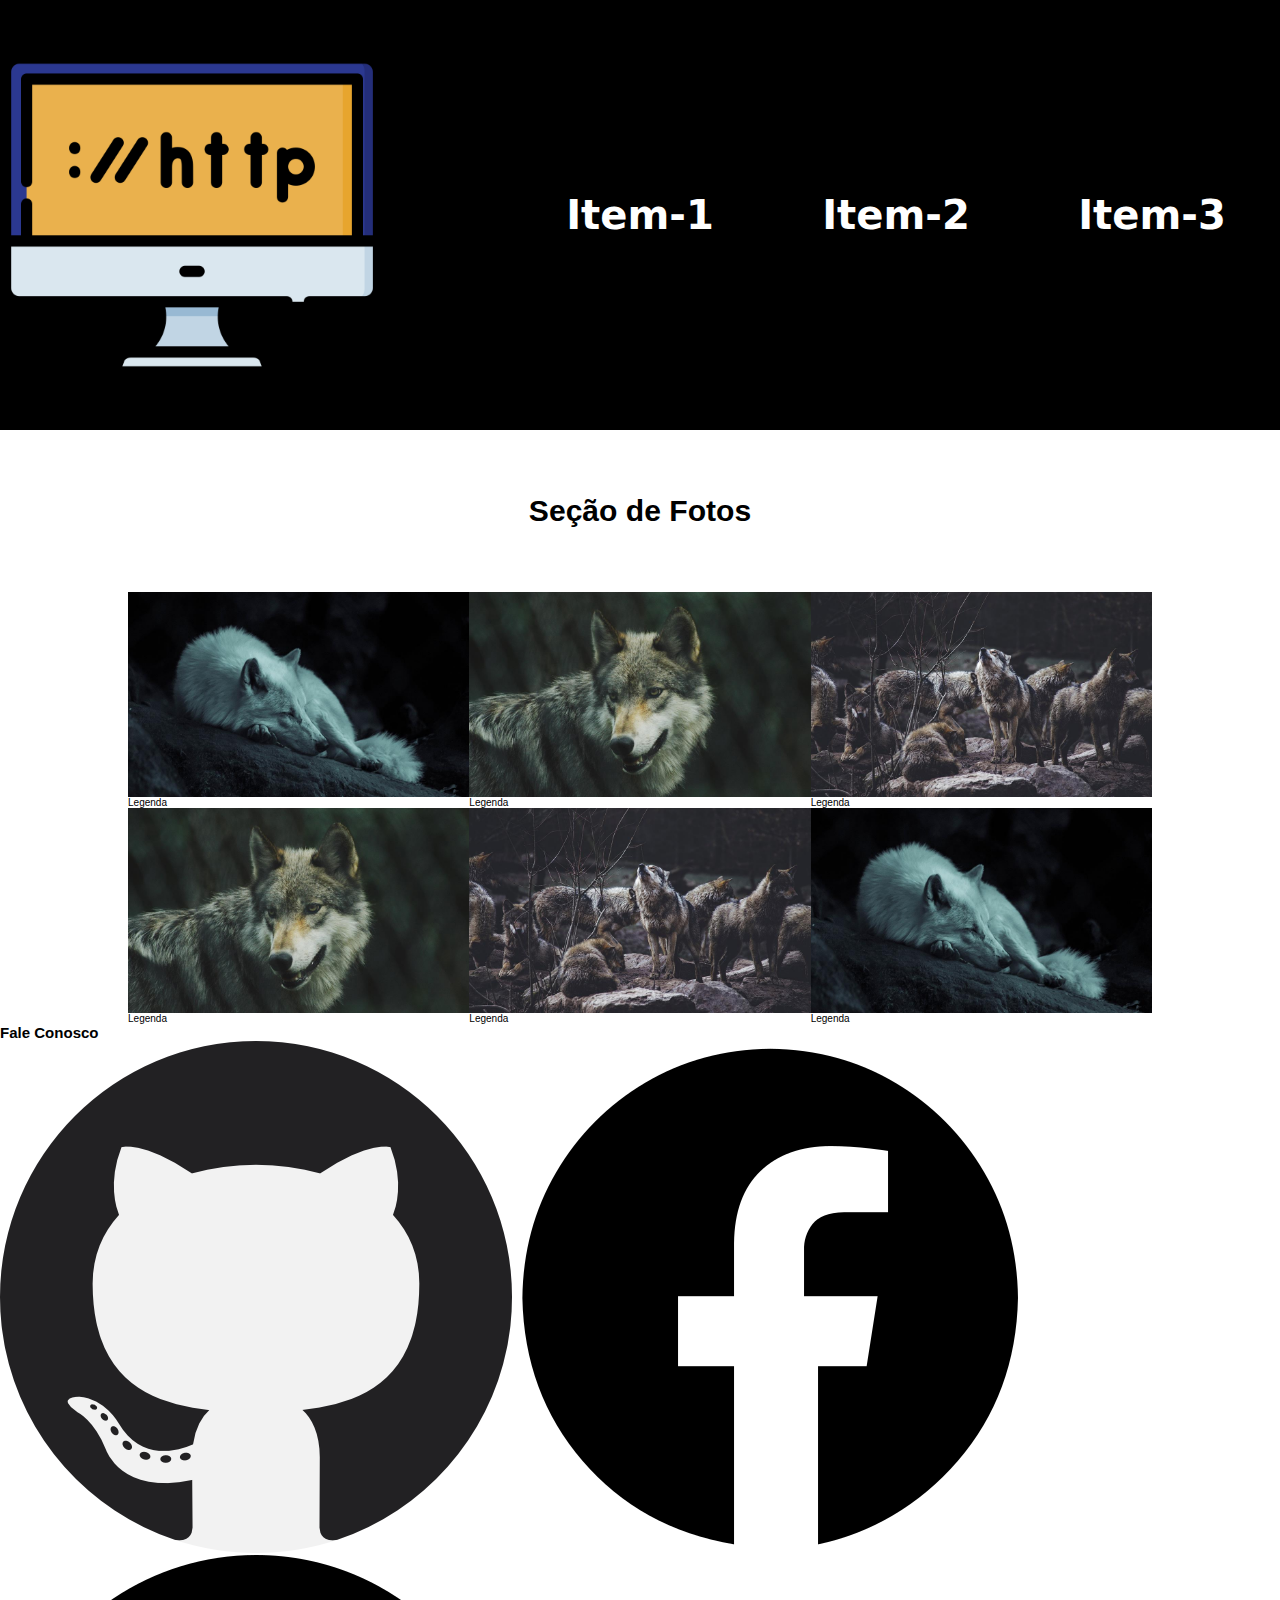
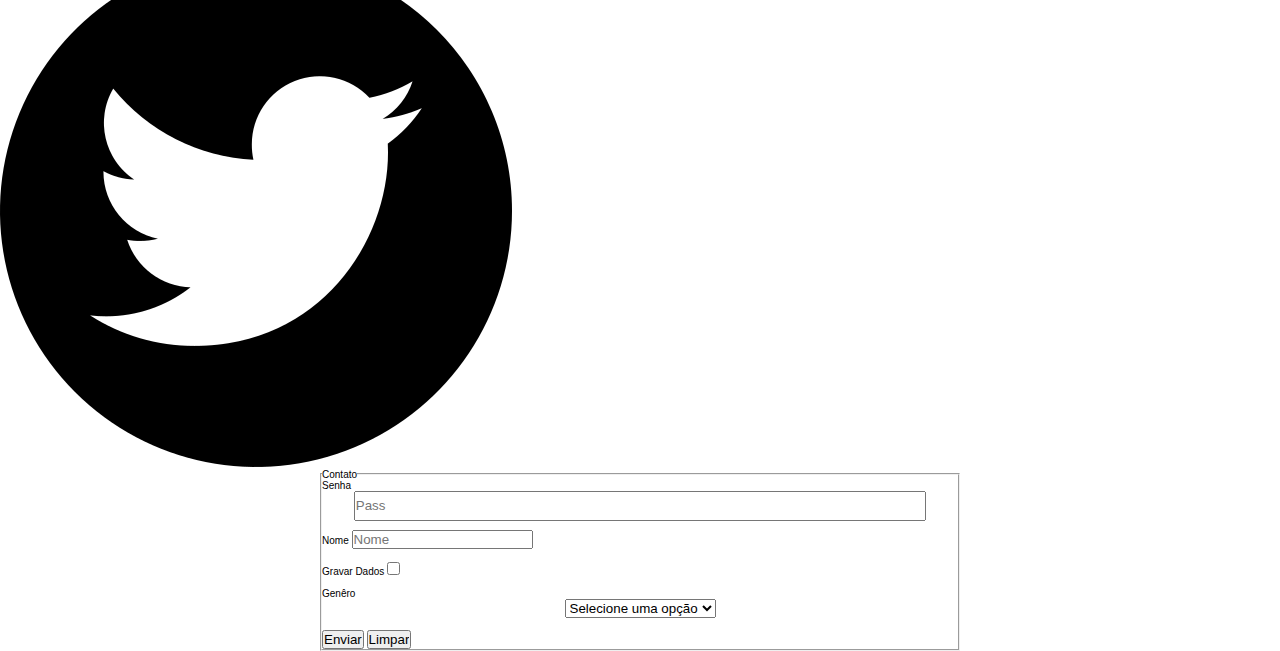
==== index.html @ 9eefd352 "commit" ====
<!DOCTYPE html>
<html lang="en">
<head>
    <meta charset="UTF-8">
    <meta http-equiv="X-UA-Compatible" content="IE=edge">
    <meta name="viewport" content="width=device-width, initial-scale=1.0">
    <link rel="stylesheet" href="./css/style.css">
    <title>My-Layout</title>
</head>
<body>
    <header class="cabecalho">
        <img src="./img/logo.png" alt="Monitor de computador">
        <nav>
            <a href="#">Item-1</a>            
            <a href="#">Item-2</a>
            <a href="#">Item-3</a>   
         </nav>
    </header>

    <h2 class="tit-sec">Seção de Fotos</h2>

    <sectio class="conteudo">
        <div>
            <img src="./img/lobo1.jpg" alt="Lobo">
            <p>Legenda</p>
        </div>
        <div>
            <img src="./img/lobo2.jpg" alt="Lobo">
            <p>Legenda</p>
        </div>
        <div>
            <img src="./img/lobo3.jpg" alt="Lobo">
            <p>Legenda</p>
        </div>
        <div>
            <img src="./img/lobo4.jpg" alt="Lobo">
            <p>Legenda</p>
        </div>
        <div>
            <img src="./img/lobo5.jpg" alt="Lobo">
            <p>Legenda</p>
        </div>
        <div>
            <img src="./img/lobo6.jpg" alt="Lobo">
            <p>Legenda</p>
        </div>
    </sectio>

    <footer class="rodape">
        <h2>Fale Conosco</h2>
        <nav>
            <a href=""><img src="./img/social-1.png" alt="Logo GitHub"></a>
            <a href=""><img src="./img/social-2.png" alt="Logo Facebook"></a>
            <a href=""><img src="./img/social-3.png" alt="Logo Twitter"></a>
        </nav>
        <div>
            <form action="index.html" method="get" onsubmit="return true">
                <fieldset>
                    <legend>Contato</legend>
                    <div>
                        <label for="">Senha</label>
                        <!--input type="email" name="txtEmail" id="idEmail" placeholder="Email"-->

                        <input type="password" name="txtPass" id="idPass" placeholder="Pass" 
                        pattern="(?=.*\d)(?=.*[a-z])(?=.*[A-Z]).{8,}"
                        title="Precisa conter no mínimo 8 caracteres, pelo menos um em maiusculo, pelo menos um minusculo e pelo menos um número">
                    </div>
                    <div>
                        <label for="">Nome</label>
                        <input type="text" name="txtnm" id="idNm" placeholder="Nome">
                    </div>
                    <div>
                        <label for="">Gravar Dados</label>
                        <input type="checkbox" name="chbGrava" id="idGrava" value="Gravar">
                    </div>
                    <!--div>
                        <fieldset>
                            <legend>Genêro</legend>
                            <label for="idRdbM">Masculino</label>
                            <input type="radio" name="rdb" id="idRdbM" value="m">
                            <label for="idRdbF">Feminino</label>
                            <input type="radio" name="rdb" id="idRdbF" value="f">
                            <label for="idRdbO">Outro</label>
                            <input type="radio" name="rdb" id="idRdbO">
                        </fieldset>
                    </div -->
                    <div>
                        <label for="">Genêro</label>
                        <select name="seleGenero" id="idGenero">
                            <option value="-" selected>Selecione uma opção</option>
                            <option value="m">Masculino</option>
                            <option value="f">Feminino</option>
                            <option value="o">Outro</option>
                        </select>
                    </div>
                    <div>
                        <input type="submit" value="Enviar">
                        <input type="reset" value="Limpar">
                    </div>
                </fieldset>
            </form>
        </div>
    </footer>
</body>
</html>
---- css/style.css ----
@import url("./cabecalho.css");
@import url("./conteudo.css");
@import url("./breakpoint-629px.css");

*{
    margin: 0;
    padding: 0;
    box-sizing: border-box;
    font-family: Arial, Helvetica, sans-serif;
}

html{
    font-size: 62.7%;
}

.tit-sec{
    text-align: center;
    font-size: 3rem;
    margin: 5% 0 ;
}

table{
    border-collapse: collapse;
    margin: 5% auto;
}

td, th{
    border: 1px solid #dddddd;
    padding: 8px;
}

tr:nth-child(even){
    background-color: #dddddd;
}

tr:hover{
    background-color: rgb(43, 43, 43);
    color: white;
}

td{
    text-align: left;
}

td[colspan]{
    background-color: #c6c6c6;
    text-align: center;
    font-weight: 700;
}

.rodape{
    display: flex;
    flex-direction: column;
}

.rodape > div{
    display: flex;
}

.rodape div form{
    margin: 0 auto;
    width: 50%;
}

.rodape div form input[type=email], [type=password]{
    display: block;
    width: 90%;
    height: 30px;
    margin: 0 auto 1.5% auto;
}

.rodape div form input[type=checkbox]{  
    margin: 2% auto;
}

.rodape div form select{  
    display: block;
    margin: 0 auto 2% auto;
}
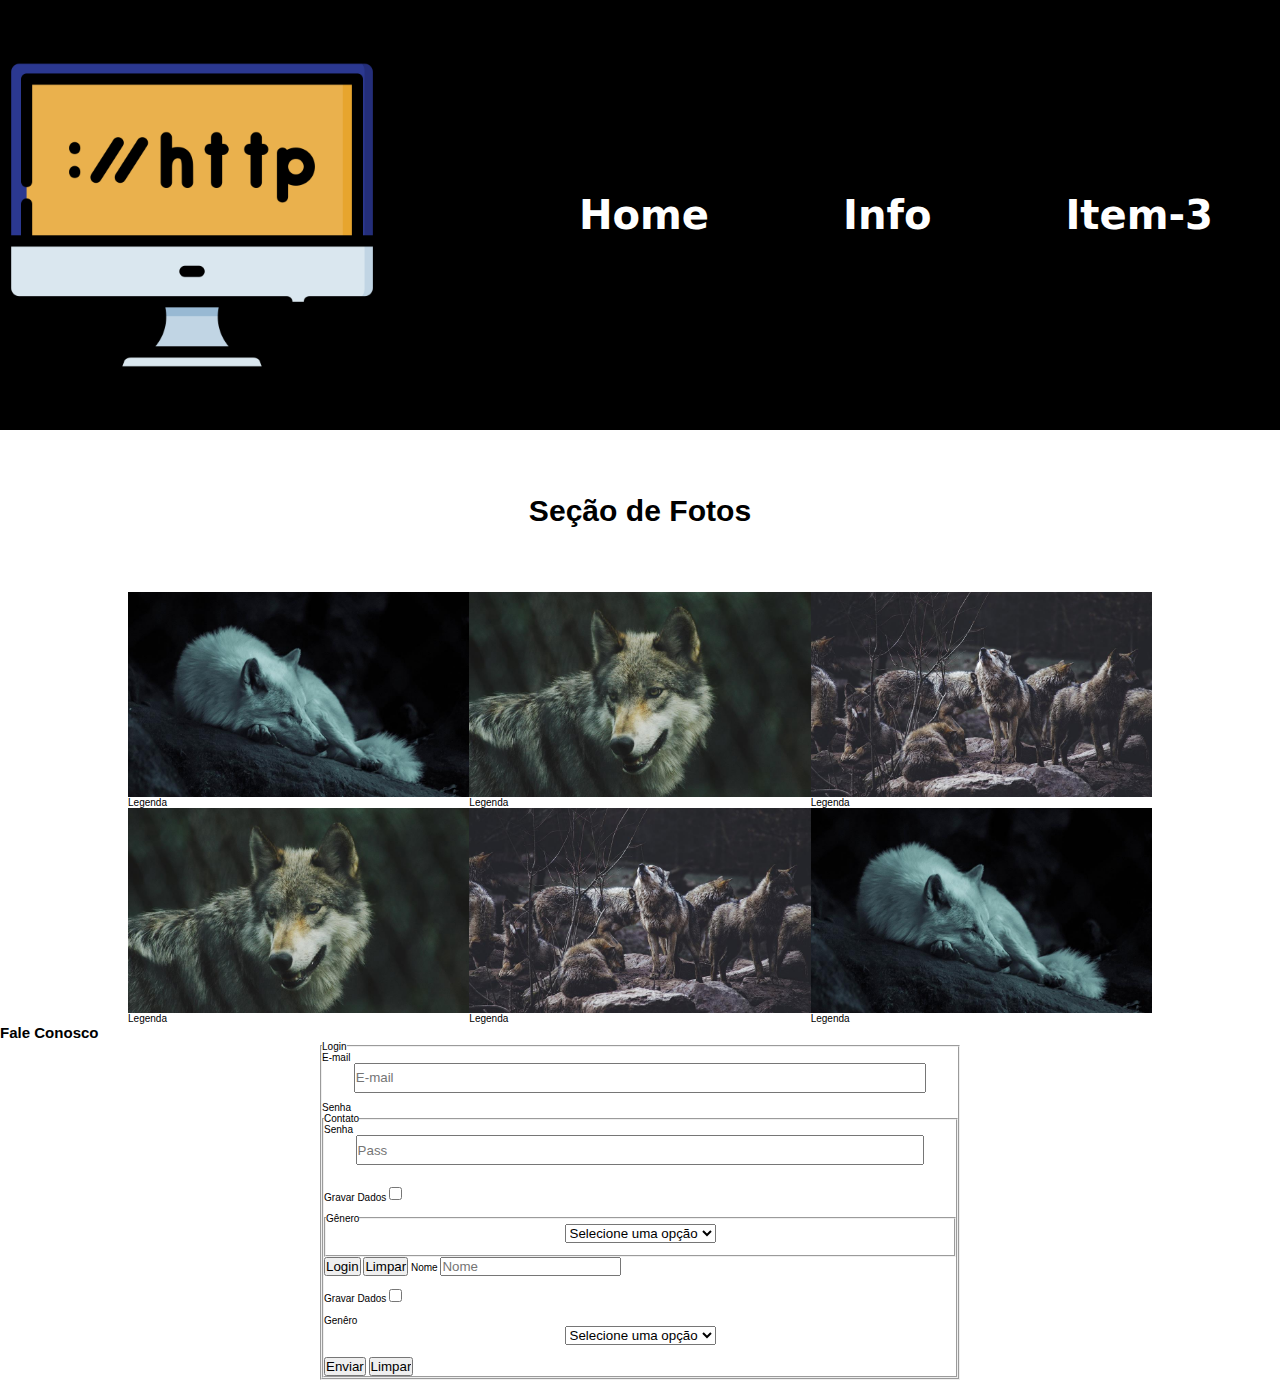
==== commit bad8b505: "alteração" ====
--- a/index.html
+++ b/index.html
@@ -11,8 +11,8 @@
     <header class="cabecalho">
         <img src="./img/logo.png" alt="Monitor de computador">
         <nav>
-            <a href="#">Item-1</a>            
-            <a href="#">Item-2</a>
+            <a href="./index.html">Home</a>            
+            <a href="./info.html">Info</a>
             <a href="#">Item-3</a>   
          </nav>
     </header>
@@ -48,10 +48,21 @@
 
     <footer class="rodape">
         <h2>Fale Conosco</h2>
-        <nav>
+        <!--nav>
             <a href=""><img src="./img/social-1.png" alt="Logo GitHub"></a>
             <a href=""><img src="./img/social-2.png" alt="Logo Facebook"></a>
             <a href=""><img src="./img/social-3.png" alt="Logo Twitter"></a>
+        </nav-->
+        <div>
+            <form action="index.html" method="POST" onsubmit="return true">
+                <fieldset>
+                    <legend>Login</legend>
+                    <div>
+                        <label for="idEmail">E-mail</label>
+                        <input type="email" name="txtEmail" id="idEmail" placeholder="E-mail" required>
+                    </div>
+                    <div>
+                        <label for="">Senha</label>
         </nav>
         <div>
             <form action="index.html" method="get" onsubmit="return true">
@@ -60,12 +71,28 @@
                     <div>
                         <label for="">Senha</label>
                         <!--input type="email" name="txtEmail" id="idEmail" placeholder="Email"-->
-
                         <input type="password" name="txtPass" id="idPass" placeholder="Pass" 
                         pattern="(?=.*\d)(?=.*[a-z])(?=.*[A-Z]).{8,}"
                         title="Precisa conter no mínimo 8 caracteres, pelo menos um em maiusculo, pelo menos um minusculo e pelo menos um número">
                     </div>
                     <div>
+                        <label for="">Gravar Dados</label>
+                        <input type="checkbox" name="chbGrava" id="idGrava" value="Gravar">
+                    </div>
+                    <div>
+                        <fieldset >
+                            <legend>Gênero</legend>
+                            <select name="seleGenero" id="idGenero">
+                                <option value="-" selected>Selecione uma opção</option>
+                                <option value="m">Masculino</option>
+                                <option value="f">Feminino</option>
+                                <option value="o">Outro</option>
+                            </select>
+                        </fieldset>
+                    </div>
+                    <div>
+                        <button type="submit">Login</button>
+                        <button type="reset">Limpar</button> 
                         <label for="">Nome</label>
                         <input type="text" name="txtnm" id="idNm" placeholder="Nome">
                     </div>
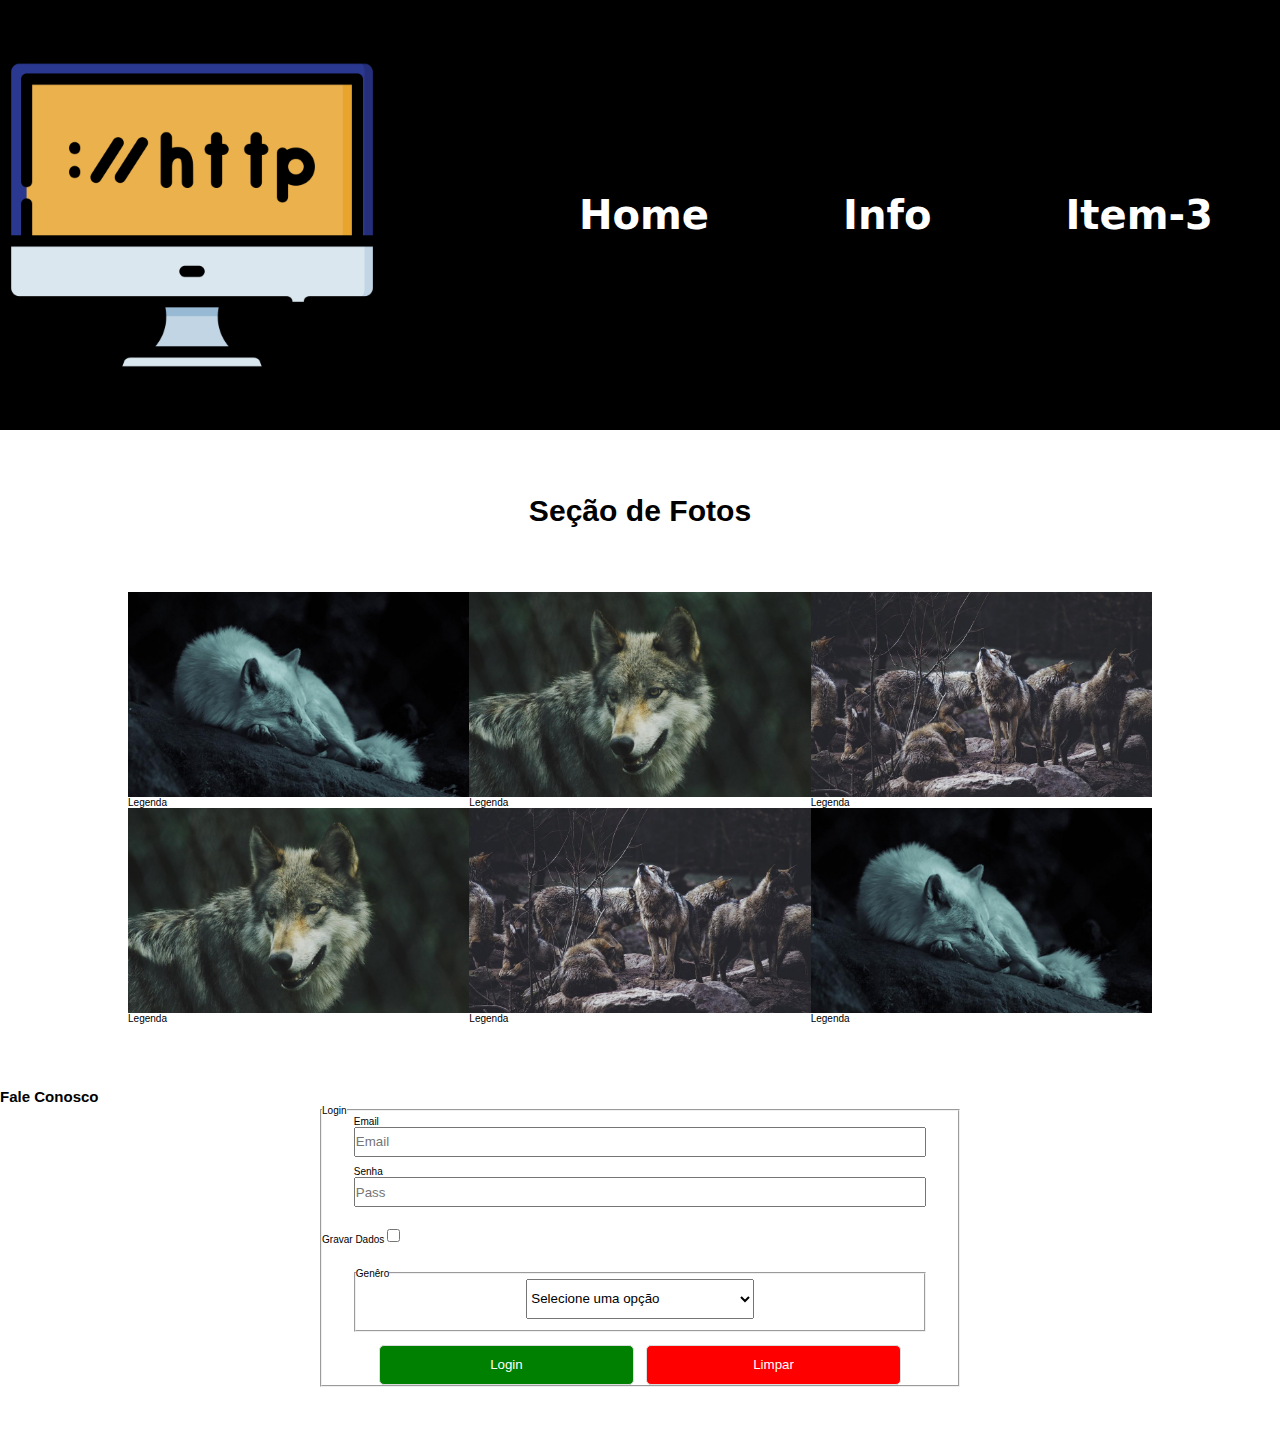
==== commit 0c84097e: "Iniciando com js" ====
--- a/index.html
+++ b/index.html
@@ -6,6 +6,7 @@
     <meta name="viewport" content="width=device-width, initial-scale=1.0">
     <link rel="stylesheet" href="./css/style.css">
     <title>My-Layout</title>
+    <script src="./js/script.js"></script>
 </head>
 <body>
     <header class="cabecalho">
@@ -19,7 +20,7 @@
 
     <h2 class="tit-sec">Seção de Fotos</h2>
 
-    <sectio class="conteudo">
+    <section class="conteudo">
         <div>
             <img src="./img/lobo1.jpg" alt="Lobo">
             <p>Legenda</p>
@@ -44,89 +45,54 @@
             <img src="./img/lobo6.jpg" alt="Lobo">
             <p>Legenda</p>
         </div>
-    </sectio>
+    </section>
 
     <footer class="rodape">
         <h2>Fale Conosco</h2>
-        <!--nav>
-            <a href=""><img src="./img/social-1.png" alt="Logo GitHub"></a>
-            <a href=""><img src="./img/social-2.png" alt="Logo Facebook"></a>
-            <a href=""><img src="./img/social-3.png" alt="Logo Twitter"></a>
-        </nav-->
+        <nav>
+            <!-- <a href="#"><img src="./img/social-1.png" alt="Logo github"></a>
+            <a href="#"><img src="./img/social-2.png" alt="Logo facebook"></a>
+            <a href="#"><img src="./img/social-3.png" alt="Logo twitter"></a> -->
+        </nav>
         <div>
-            <form action="index.html" method="POST" onsubmit="return true">
+            <form action="index.html" method="POST" onsubmit="return false">
                 <fieldset>
                     <legend>Login</legend>
                     <div>
-                        <label for="idEmail">E-mail</label>
-                        <input type="email" name="txtEmail" id="idEmail" placeholder="E-mail" required>
+                        <label class="lbl-txt" for="idEmail">Email</label>
+                        <input type="email" name="txtEmail" id="idEmail" placeholder="Email" required>
                     </div>
                     <div>
-                        <label for="">Senha</label>
-        </nav>
-        <div>
-            <form action="index.html" method="get" onsubmit="return true">
-                <fieldset>
-                    <legend>Contato</legend>
-                    <div>
-                        <label for="">Senha</label>
-                        <!--input type="email" name="txtEmail" id="idEmail" placeholder="Email"-->
-                        <input type="password" name="txtPass" id="idPass" placeholder="Pass" 
-                        pattern="(?=.*\d)(?=.*[a-z])(?=.*[A-Z]).{8,}"
-                        title="Precisa conter no mínimo 8 caracteres, pelo menos um em maiusculo, pelo menos um minusculo e pelo menos um número">
+                        <label class="lbl-txt" for="idPass">Senha</label>
+                        <input type="password" name="txtPass" id="idPass" placeholder="Pass"
+                            pattern="(?=.*\d)(?=.*[a-z])(?=.*[A-Z]).{8,}"
+                            title="Precisa conter no mínimo 8 caractéres e um em maiusculo e pelo menos um em minusculo.">
                     </div>
                     <div>
-                        <label for="">Gravar Dados</label>
-                        <input type="checkbox" name="chbGrava" id="idGrava" value="Gravar">
+                        <label for="idGrava">Gravar Dados</label>
+                        <input type="checkbox" name="chbGrava" id="idGrava" value="gravar">
                     </div>
                     <div>
-                        <fieldset >
-                            <legend>Gênero</legend>
-                            <select name="seleGenero" id="idGenero">
-                                <option value="-" selected>Selecione uma opção</option>
-                                <option value="m">Masculino</option>
-                                <option value="f">Feminino</option>
-                                <option value="o">Outro</option>
-                            </select>
-                        </fieldset>
-                    </div>
-                    <div>
-                        <button type="submit">Login</button>
-                        <button type="reset">Limpar</button> 
-                        <label for="">Nome</label>
-                        <input type="text" name="txtnm" id="idNm" placeholder="Nome">
-                    </div>
-                    <div>
-                        <label for="">Gravar Dados</label>
-                        <input type="checkbox" name="chbGrava" id="idGrava" value="Gravar">
-                    </div>
-                    <!--div>
                         <fieldset>
                             <legend>Genêro</legend>
-                            <label for="idRdbM">Masculino</label>
-                            <input type="radio" name="rdb" id="idRdbM" value="m">
-                            <label for="idRdbF">Feminino</label>
-                            <input type="radio" name="rdb" id="idRdbF" value="f">
-                            <label for="idRdbO">Outro</label>
-                            <input type="radio" name="rdb" id="idRdbO">
-                        </fieldset>
-                    </div -->
-                    <div>
-                        <label for="">Genêro</label>
-                        <select name="seleGenero" id="idGenero">
-                            <option value="-" selected>Selecione uma opção</option>
+                        <select name="selGenero" id="idGenero">
+                            <option selected="selected" value="-">Selecione uma opção</option>
                             <option value="m">Masculino</option>
                             <option value="f">Feminino</option>
-                            <option value="o">Outro</option>
+                            <option value="o">Outros</option>
                         </select>
+                    </fieldset>
                     </div>
-                    <div>
-                        <input type="submit" value="Enviar">
-                        <input type="reset" value="Limpar">
+                    <div class="btn">
+                        <button onclick="document.write('Login efetuado com sucesso!')" type="submit">Login</button>
+                        <button type="reset">Limpar</button>
                     </div>
                 </fieldset>
             </form>
         </div>
     </footer>
+
+
+
 </body>
 </html>--- a/css/style.css
+++ b/css/style.css
@@ -51,6 +51,7 @@
 .rodape{
     display: flex;
     flex-direction: column;
+    margin: 5% auto;
 }
 
 .rodape > div{
@@ -76,6 +77,42 @@
 .rodape div form select{  
     display: block;
     margin: 0 auto 2% auto;
+    width: 40%;
+    height: 40px;
 }
 
+.rodape form div fieldset{
+    width: 90%;
+    margin: 2% auto;
+}
 
+.lbl-txt{
+    margin: auto 5%;
+}
+
+.btn{
+    display: flex;
+    margin: 0 auto;
+    justify-content: center;
+}
+
+.btn button{
+    width: 40%;
+    height: 40px;
+    margin: 0 1%;
+}
+
+.btn button:nth-child(even){
+    background-color: red;
+    color: #fff;
+    border: 1px solid #dddddd;
+    border-radius: 5px;
+}
+
+.btn button:nth-child(odd){
+    background-color: green;
+    color: #fff;
+    border: 1px solid #dddddd;
+    border-radius: 5px;
+}
+
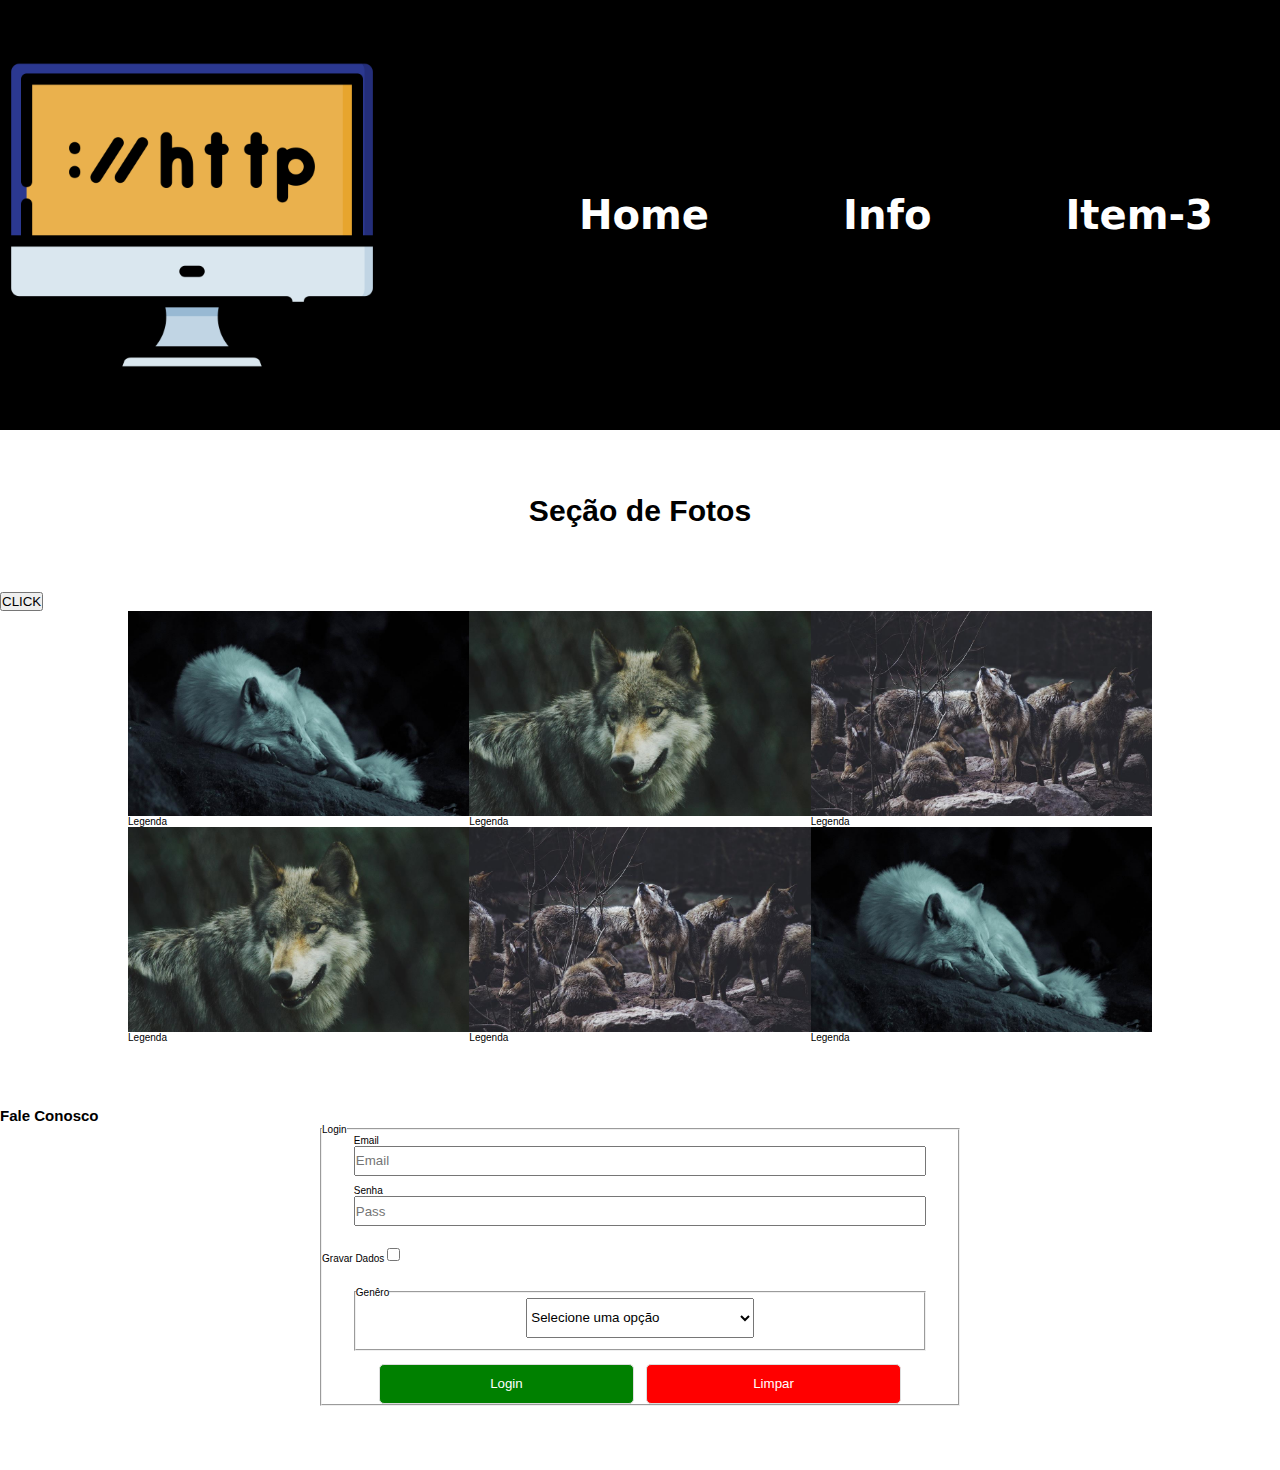
==== commit 5f58da7c: "JavaScript" ====
--- a/index.html
+++ b/index.html
@@ -6,7 +6,7 @@
     <meta name="viewport" content="width=device-width, initial-scale=1.0">
     <link rel="stylesheet" href="./css/style.css">
     <title>My-Layout</title>
-    <script src="./js/script.js"></script>
+    <script src="./js/script.js" defer></script> 
 </head>
 <body>
     <header class="cabecalho">
@@ -19,6 +19,9 @@
     </header>
 
     <h2 class="tit-sec">Seção de Fotos</h2>
+
+    <button id="meu-btn"><span>CLICK</span></button>
+    
 
     <section class="conteudo">
         <div>
@@ -91,8 +94,5 @@
             </form>
         </div>
     </footer>
-
-
-
 </body>
 </html>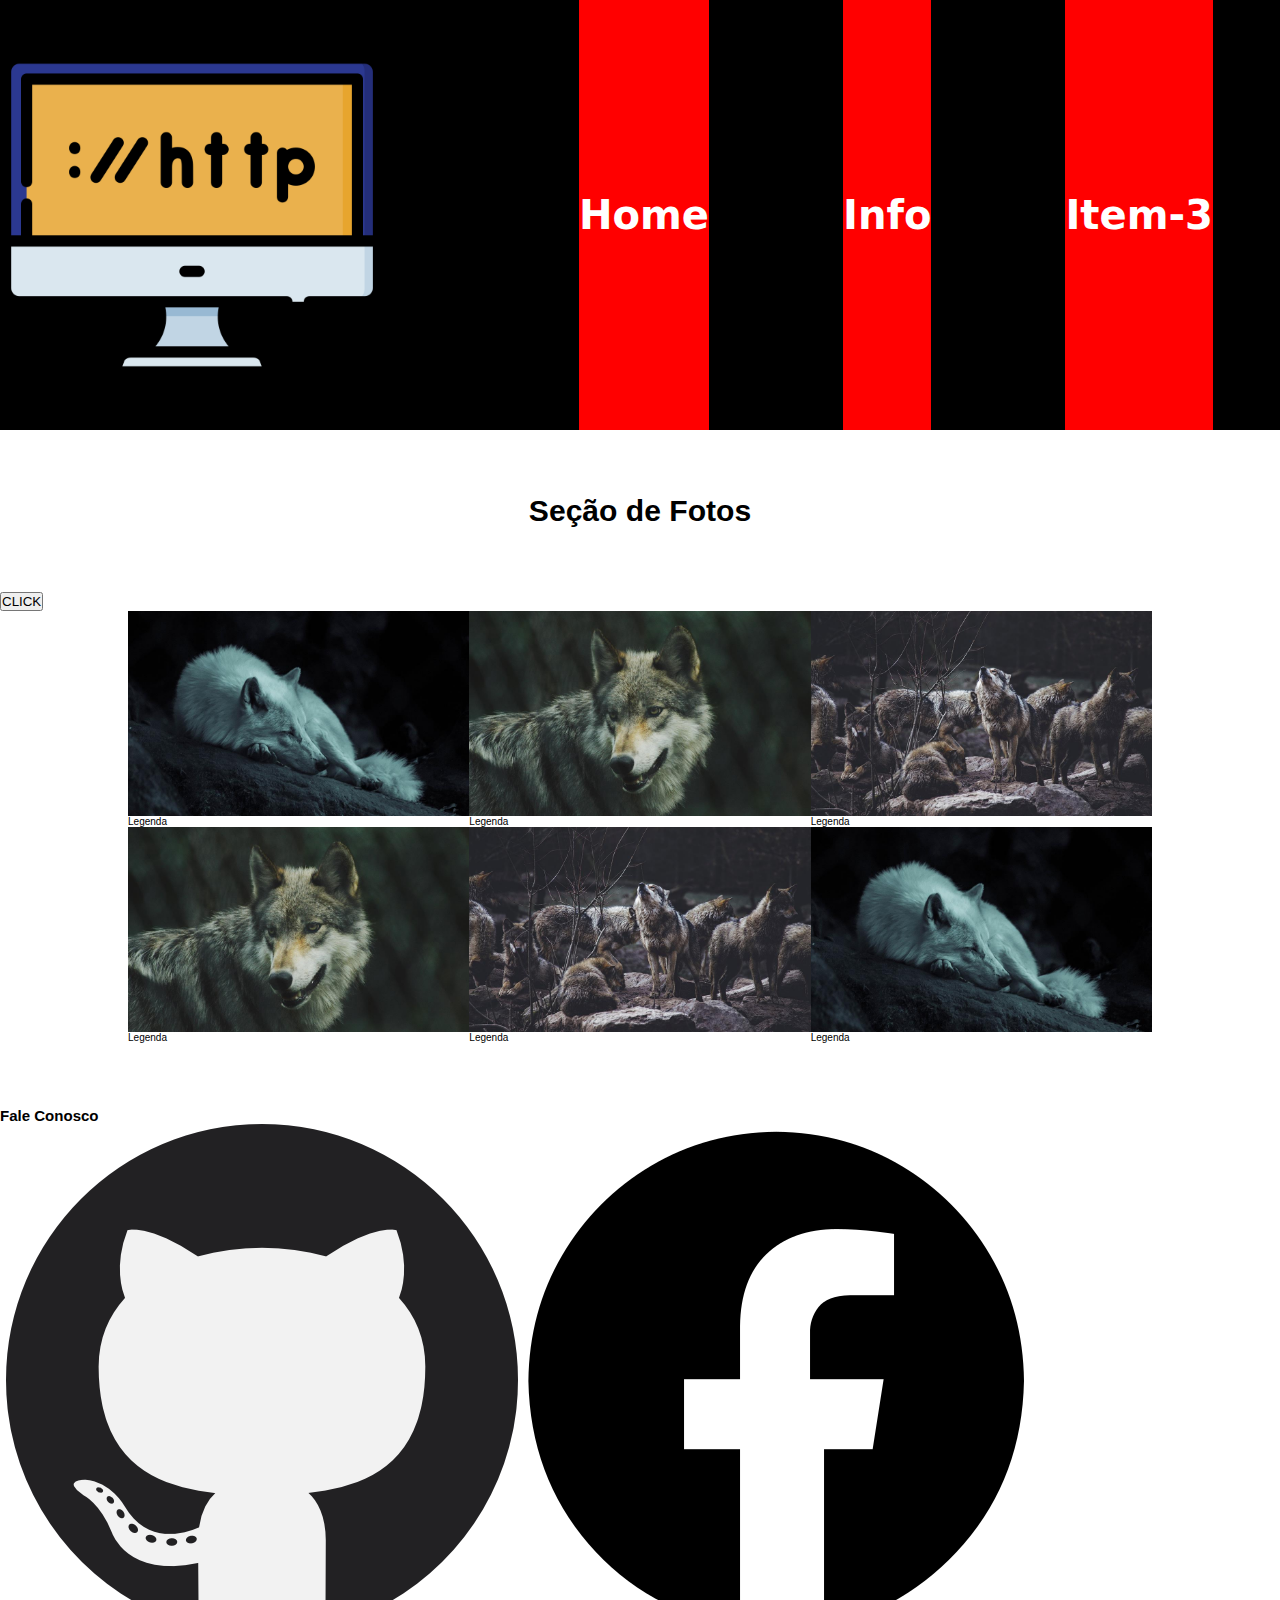
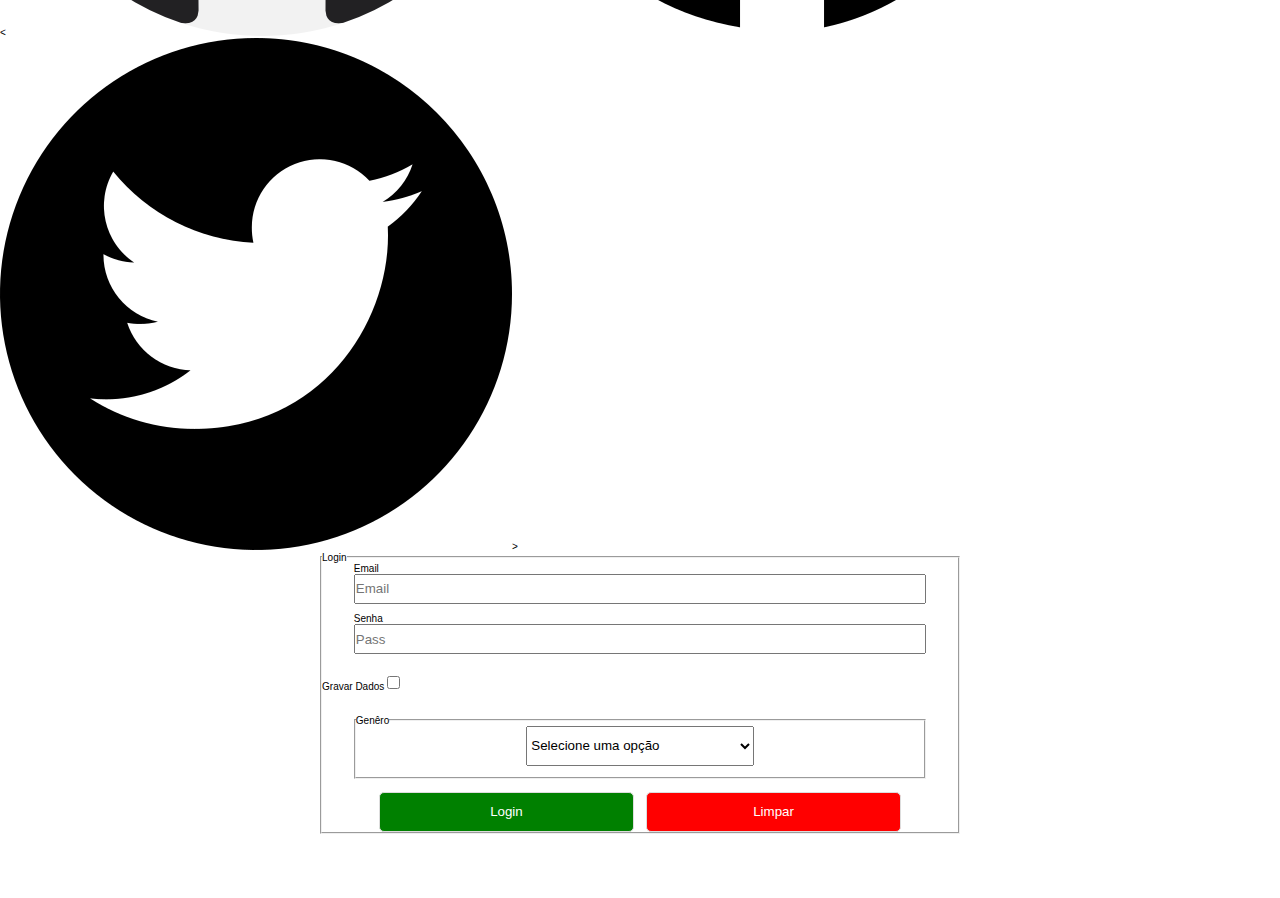
==== commit ff6b9f19: "Alterando background de uma tag a especifica" ====
--- a/index.html
+++ b/index.html
@@ -53,9 +53,9 @@
     <footer class="rodape">
         <h2>Fale Conosco</h2>
         <nav>
-            <!-- <a href="#"><img src="./img/social-1.png" alt="Logo github"></a>
+            <<a href="#"><img src="./img/social-1.png" alt="Logo github"></a>
             <a href="#"><img src="./img/social-2.png" alt="Logo facebook"></a>
-            <a href="#"><img src="./img/social-3.png" alt="Logo twitter"></a> -->
+            <a href="#"><img src="./img/social-3.png" alt="Logo twitter"></a>>
         </nav>
         <div>
             <form action="index.html" method="POST" onsubmit="return false">
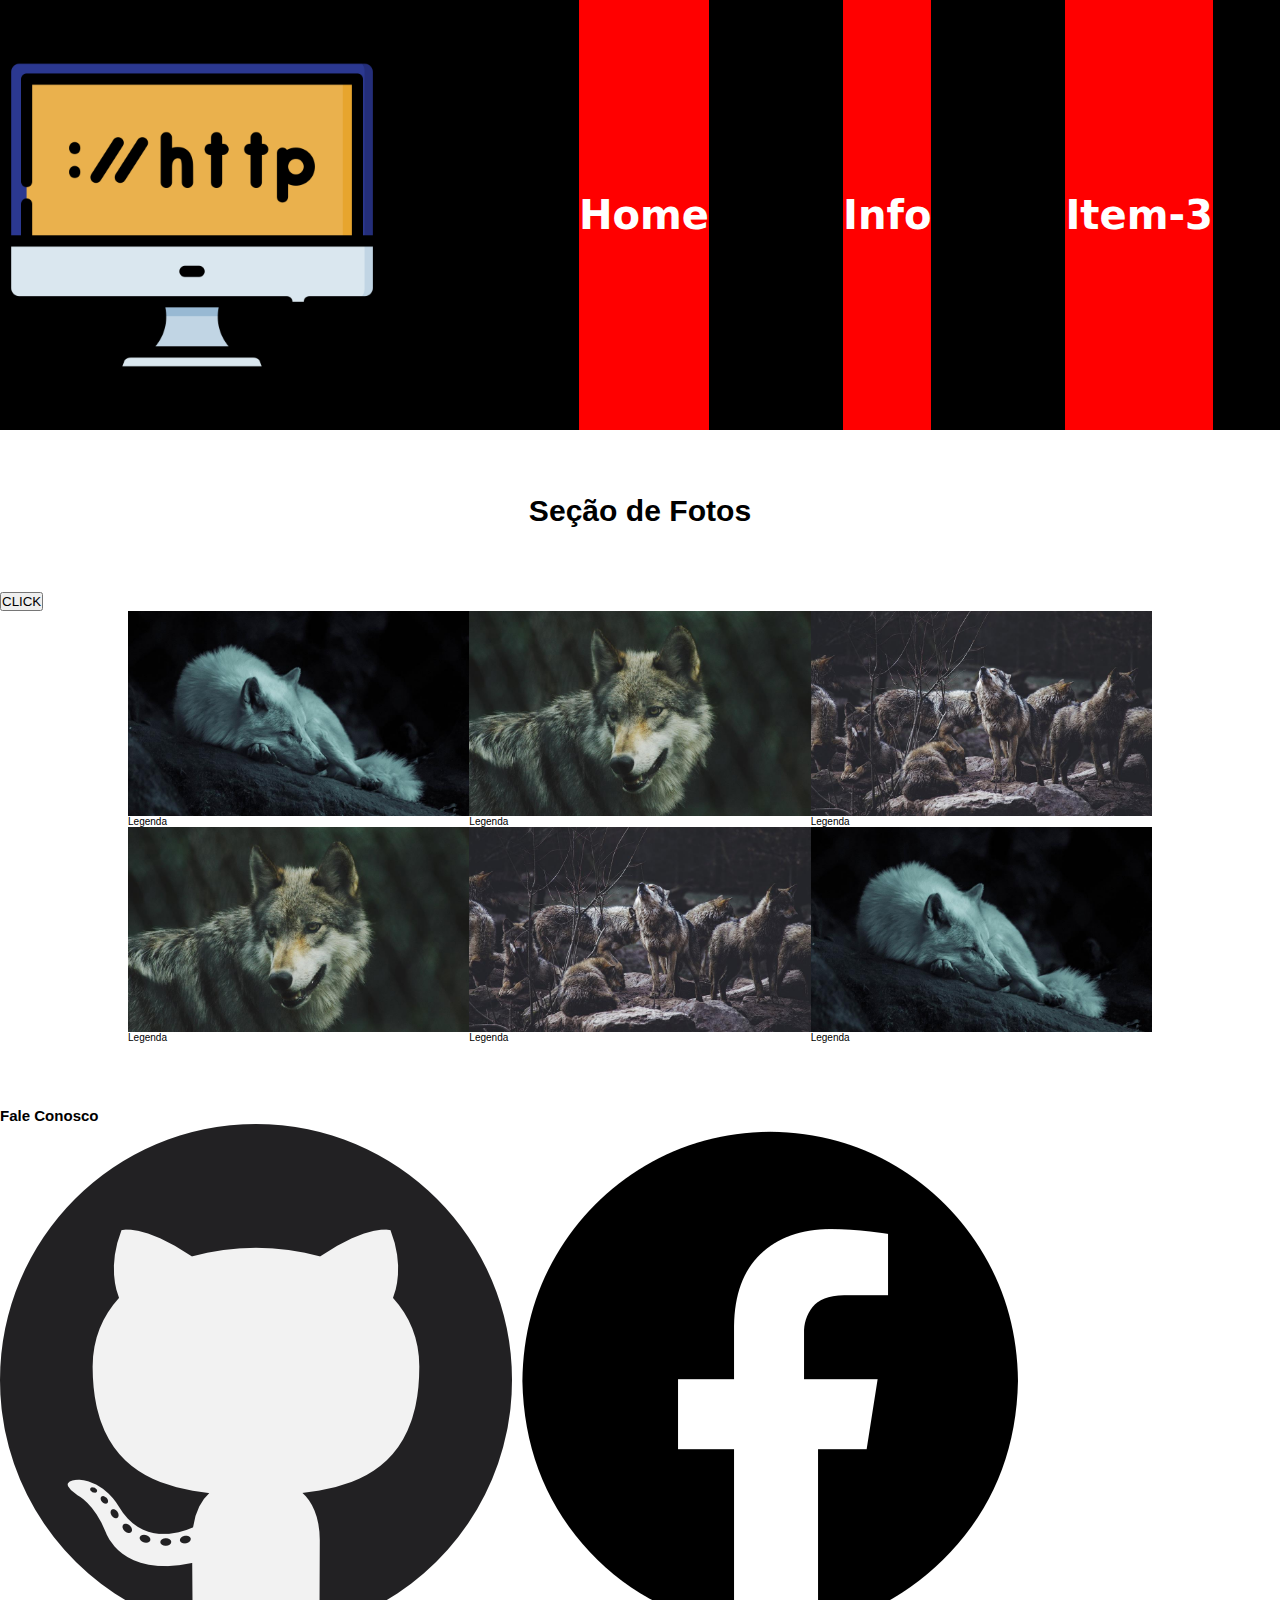
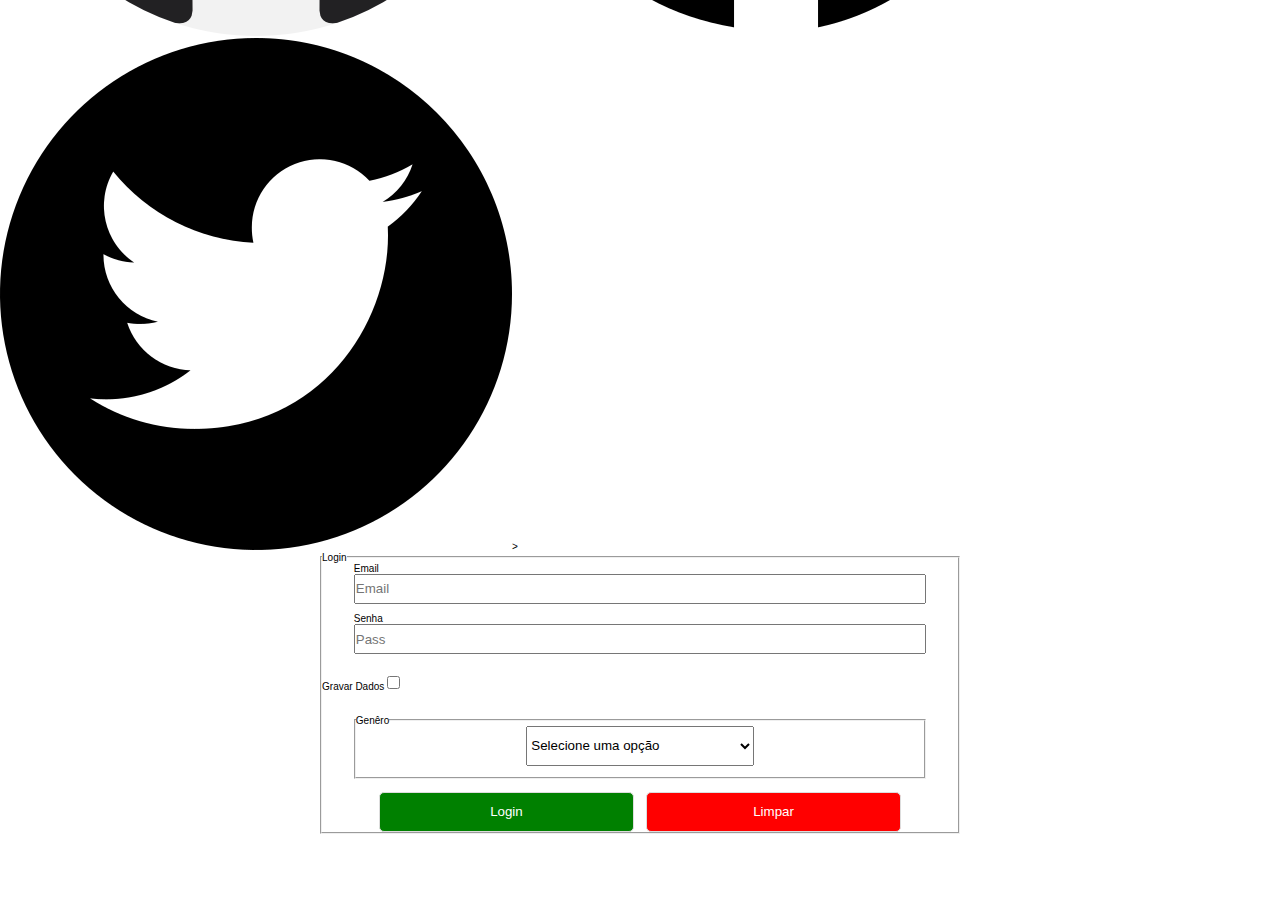
==== commit 0f1cfad6: "login" ====
--- a/index.html
+++ b/index.html
@@ -53,7 +53,7 @@
     <footer class="rodape">
         <h2>Fale Conosco</h2>
         <nav>
-            <<a href="#"><img src="./img/social-1.png" alt="Logo github"></a>
+            <a href="#"><img src="./img/social-1.png" alt="Logo github"></a>
             <a href="#"><img src="./img/social-2.png" alt="Logo facebook"></a>
             <a href="#"><img src="./img/social-3.png" alt="Logo twitter"></a>>
         </nav>
@@ -95,4 +95,23 @@
         </div>
     </footer>
 </body>
-</html>+</html>
+
+<!--
+░░░░░░░▄▄▄█████▄▄▄░░░░░░░
+░░░░░██░░░░░░░░░░░██░░░░░
+░░░██░░░░░░░░░░░░░░░██░░░
+░░█░░░░░░░░░░░░░░░░░░░█░░
+░█░▄▀▀▀▄░░░░░░▄▀▀▀▄░░░░█░
+░█▐  ▄██▌░░░░▐  ▄██▌░░░░█
+█░▐▄▄███▌░░░░▐▄▄███▌░░░░█
+█░░░░░░░░░░░░░░░░░░░░░░░█
+█░░▄▄▄▄▄▄▄▄▄▄▄▄▄▄▄▄▄░░░░█
+█░░░█▒▒▒▒▒▒▒▒▒▒▒▒▒▒█░░░░█
+░█░░█▒▒hahahaha▒▒▒▒█░░░░█
+░░█░░█▒▒▒▒▒░░░░░░▒█░░░░█░
+░░░█░░█▒▒▒░░░░░░░█░░░██░░
+░░░░██░▀▀▀▀▀▀▀▀▀▀░░░█░░░░
+░░░░░░▀▀▀▀██████▀▀▀▀░░░░░
+█████████████████████████
+-->
